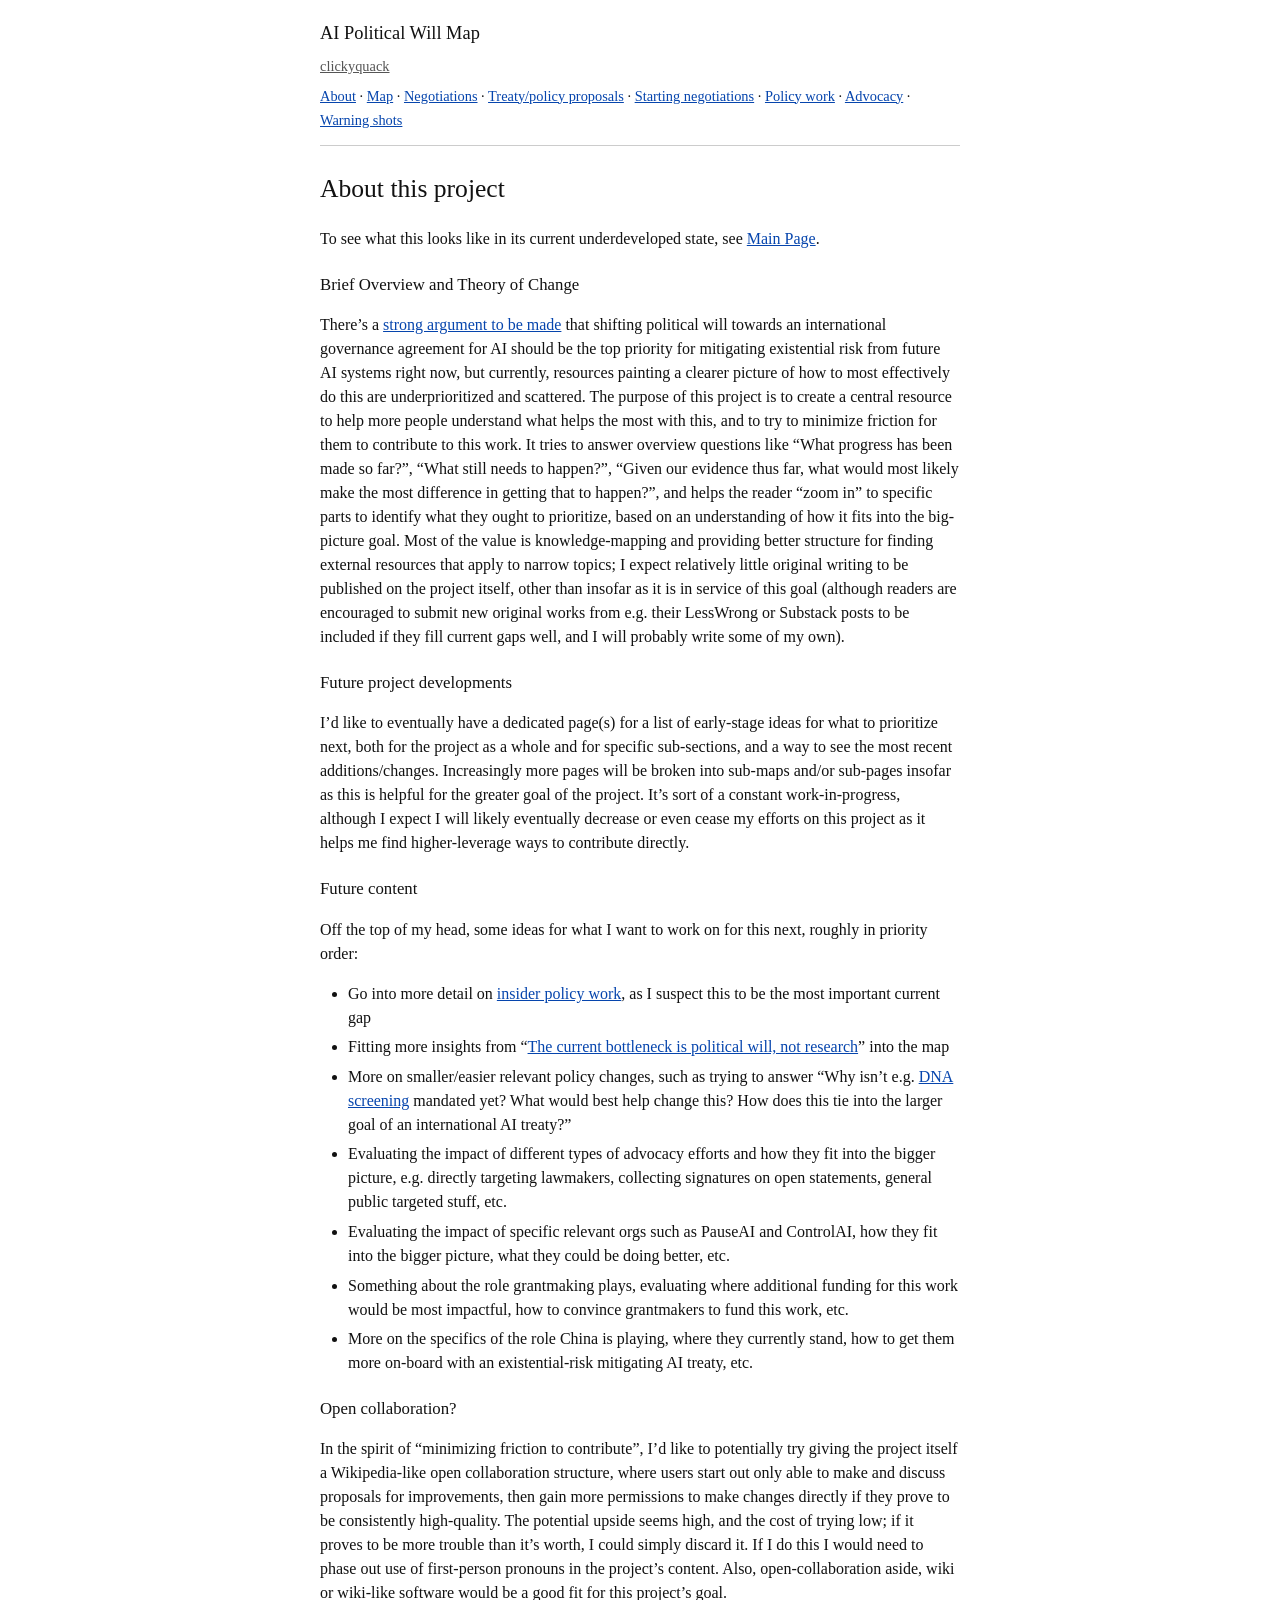
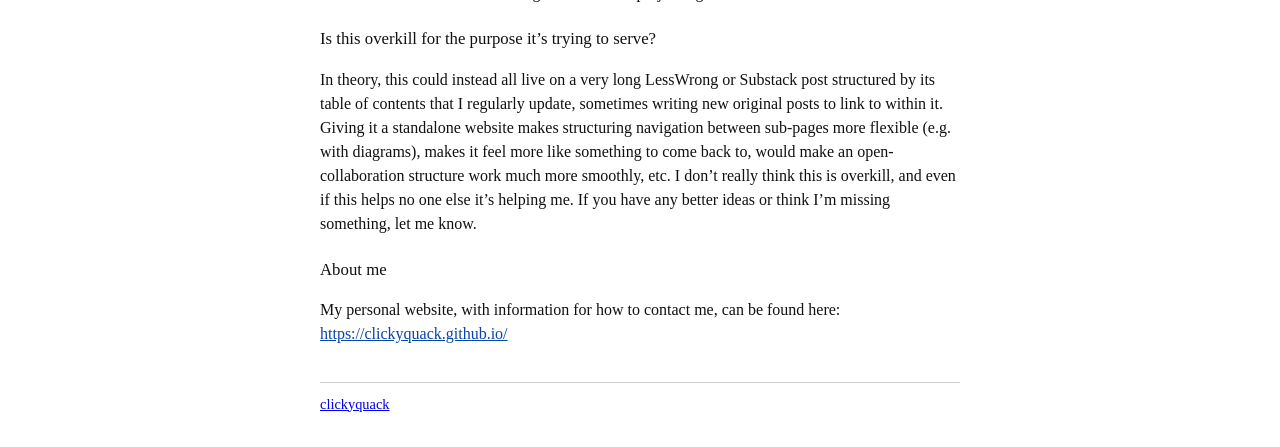
==== about.html @ 5d8cbe21 "migrating" ====
<!DOCTYPE html>
<html lang="en">
<head>
  <meta charset="utf-8">
  <meta name="viewport" content="width=device-width, initial-scale=1">
  <title>About this project — Political Will Map</title>
  <link rel="stylesheet" href="styles.css">
</head>
<body>
  <header>
    <p class="site-title"><a href="index.html">AI Political Will Map</a></p>
    <nav>
      <a class="nav-home" href="../index.html">clickyquack</a>
      <a href="about.html">About</a> ·
      <a href="index.html">Map</a> ·
      <a href="negotiations.html">Negotiations</a> ·
      <a href="treaty-proposals.html">Treaty/policy proposals</a> ·
      <a href="starting-negotiations.html">Starting negotiations</a> ·
      <a href="policy-work.html">Policy work</a> ·
      <a href="advocacy.html">Advocacy</a> ·
      <a href="warning-shots.html">Warning shots</a>
    </nav>
  </header>

  <main>
<h1>About this project</h1>
<p>To see what this looks like in its current underdeveloped state, see <a href="index.html">Main Page</a>.</p>
<h3>Brief Overview and Theory of Change</h3>
<p>There&rsquo;s a <a href="https://www.lesswrong.com/posts/EexsebbYhbe2gXkPP/the-current-bottleneck-is-political-will-not-research">strong argument to be made</a> that shifting political will towards an international governance agreement for AI should be the top priority for mitigating existential risk from future AI systems right now, but currently, resources painting a clearer picture of how to most effectively do this are underprioritized and scattered. The purpose of this project is to create a central resource to help more people understand what helps the most with this, and to try to minimize friction for them to contribute to this work. It tries to answer overview questions like “What progress has been made so far?”, “What still needs to happen?”, “Given our evidence thus far, what would most likely make the most difference in getting that to happen?”, and helps the reader “zoom in” to specific parts to identify what they ought to prioritize, based on an understanding of how it fits into the big-picture goal. Most of the value is knowledge-mapping and providing better structure for finding external resources that apply to narrow topics; I expect relatively little original writing to be published on the project itself, other than insofar as it is in service of this goal (although readers are encouraged to submit new original works from e.g. their LessWrong or Substack posts to be included if they fill current gaps well, and I will probably write some of my own).</p>
<h3>Future project developments</h3>
<p>I&rsquo;d like to eventually have a dedicated page(s) for a list of early-stage ideas for what to prioritize next, both for the project as a whole and for specific sub-sections, and a way to see the most recent additions/changes. Increasingly more pages will be broken into sub-maps and/or sub-pages insofar as this is helpful for the greater goal of the project. It’s sort of a constant work-in-progress, although I expect I will likely eventually decrease or even cease my efforts on this project as it helps me find higher-leverage ways to contribute directly.</p>
<h3>Future content</h3>
<p>Off the top of my head, some ideas for what I want to work on for this next, roughly in priority order:</p>
<ul>
<li>Go into more detail on <a href="https://www.lesswrong.com/posts/AWKkDLDnShemNCSzZ/the-invisible-side-of-ai-governance">insider policy work</a>, as I suspect this to be the most important current gap</li>
<li>Fitting more insights from “<a href="https://www.lesswrong.com/posts/EexsebbYhbe2gXkPP/the-current-bottleneck-is-political-will-not-research">The current bottleneck is political will, not research</a>” into the map</li>
<li>More on smaller/easier relevant policy changes, such as trying to answer “Why isn’t e.g. <a href="https://screendna.org/">DNA screening</a> mandated yet? What would best help change this? How does this tie into the larger goal of an international AI treaty?”</li>
<li>Evaluating the impact of different types of advocacy efforts and how they fit into the bigger picture, e.g. directly targeting lawmakers, collecting signatures on open statements, general public targeted stuff, etc.</li>
<li>Evaluating the impact of specific relevant orgs such as PauseAI and ControlAI, how they fit into the bigger picture, what they could be doing better, etc.</li>
<li>Something about the role grantmaking plays, evaluating where additional funding for this work would be most impactful, how to convince grantmakers to fund this work, etc.</li>
<li>More on the specifics of the role China is playing, where they currently stand, how to get them more on-board with an existential-risk mitigating AI treaty, etc.</li>
</ul>
<h3>Open collaboration?</h3>
<p>In the spirit of “minimizing friction to contribute”, I’d like to potentially try giving the project itself a Wikipedia-like open collaboration structure, where users start out only able to make and discuss proposals for improvements, then gain more permissions to make changes directly if they prove to be consistently high-quality. The potential upside seems high, and the cost of trying low; if it proves to be more trouble than it’s worth, I could simply discard it. If I do this I would need to phase out use of first-person pronouns in the project’s content. Also, open-collaboration aside, wiki or wiki-like software would be a good fit for this project’s goal.</p>
<h3>Is this overkill for the purpose it’s trying to serve?</h3>
<p>In theory, this could instead all live on a very long LessWrong or Substack post structured by its table of contents that I regularly update, sometimes writing new original posts to link to within it. Giving it a standalone website makes structuring navigation between sub-pages more flexible (e.g. with diagrams), makes it feel more like something to come back to, would make an open-collaboration structure work much more smoothly, etc. I don’t really think this is overkill, and even if this helps no one else it’s helping me. If you have any better ideas or think I’m missing something, let me know.</p>
<h3>About me</h3>
<p>My personal website, with information for how to contact me, can be found here:<br>
<a href="https://clickyquack.github.io/">https://clickyquack.github.io/</a></p>
  </main>

  <footer>
    <a href="../index.html">clickyquack</a>
  </footer>
</body>
</html>
---- styles.css ----
body {
  max-width: 40em;
  margin: 0 auto;
  padding: 0 1em 2em;
  line-height: 1.5;
  font-family: Georgia, "Times New Roman", serif;
  color: #111;
}

body.map-page {
  max-width: 52em;
}

header {
  margin: 1.25em 0 1.5em;
  padding-bottom: 0.75em;
  border-bottom: 1px solid #ccc;
}

header .site-title {
  font-size: 1.15em;
  margin: 0 0 0.35em;
  font-weight: normal;
}

header .site-title a {
  color: inherit;
  text-decoration: none;
}

header .site-title a:hover {
  text-decoration: underline;
}

nav {
  font-size: 0.9em;
  line-height: 1.7;
}

nav a {
  color: #0645ad;
}

nav .nav-home {
  display: block;
  margin-bottom: 0.35em;
  color: #555;
}

main h1 {
  font-size: 1.6em;
  font-weight: normal;
  margin: 0 0 0.75em;
}

main h2 {
  font-size: 1.2em;
  font-weight: normal;
  margin: 1.5em 0 0.5em;
}

main h3 {
  font-size: 1.05em;
  font-weight: normal;
  margin: 1.25em 0 0.4em;
}

main ul {
  padding-left: 1.75em;
  list-style-position: outside;
}

main ul ul {
  margin: 0.35em 0;
  padding-left: 1.5em;
}

main li {
  margin: 0.35em 0;
}

main a {
  color: #0645ad;
}

.parents {
  margin-top: 2em;
  padding-top: 0.75em;
  border-top: 1px solid #ccc;
  font-size: 0.95em;
  color: #444;
}

.diagram-wrap {
  overflow-x: auto;
  margin: 1.25em 0 1.5em;
  padding: 0.5em 0;
}

.diagram-wrap .mermaid {
  display: flex;
  justify-content: center;
}

.diagram-note {
  font-size: 0.9em;
  color: #555;
  margin: 0 0 1em;
}

img.content-img {
  max-width: 100%;
  height: auto;
  display: block;
  margin: 1em 0;
}

footer {
  margin-top: 2.5em;
  padding-top: 0.75em;
  border-top: 1px solid #ccc;
  font-size: 0.9em;
  color: #555;
}
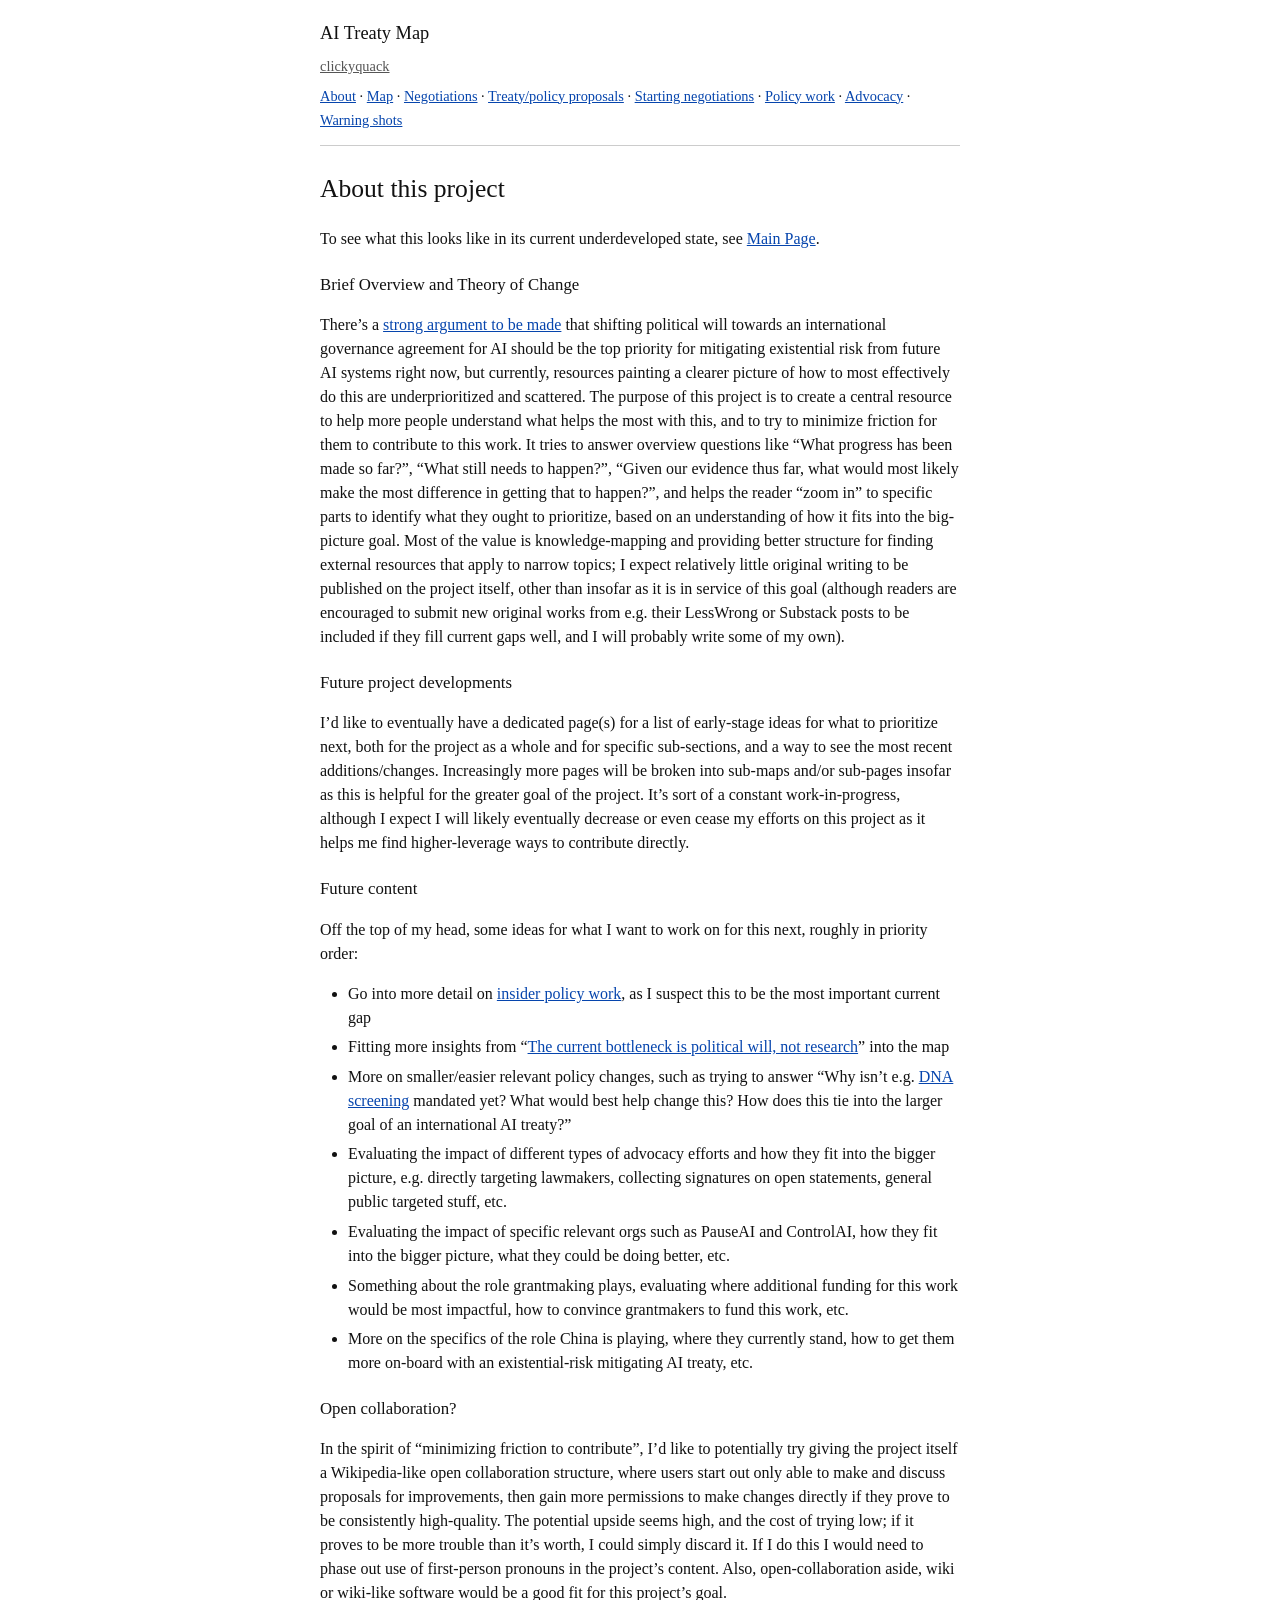
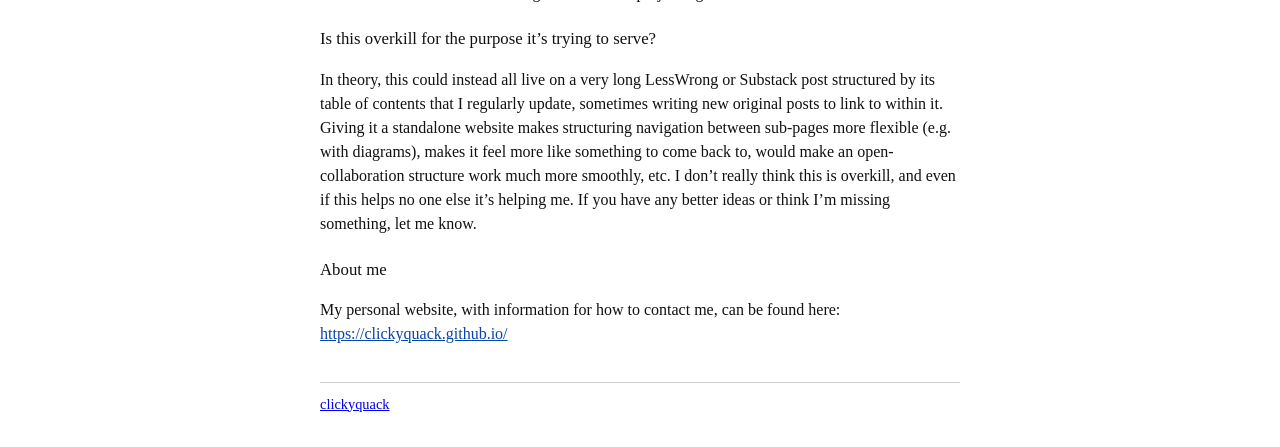
==== commit a6d02e4d: "treaty map" ====
--- a/about.html
+++ b/about.html
@@ -3,12 +3,12 @@
 <head>
   <meta charset="utf-8">
   <meta name="viewport" content="width=device-width, initial-scale=1">
-  <title>About this project — Political Will Map</title>
+  <title>About this project — AI Treaty Map</title>
   <link rel="stylesheet" href="styles.css">
 </head>
 <body>
   <header>
-    <p class="site-title"><a href="index.html">AI Political Will Map</a></p>
+    <p class="site-title"><a href="index.html">AI Treaty Map</a></p>
     <nav>
       <a class="nav-home" href="../index.html">clickyquack</a>
       <a href="about.html">About</a> ·
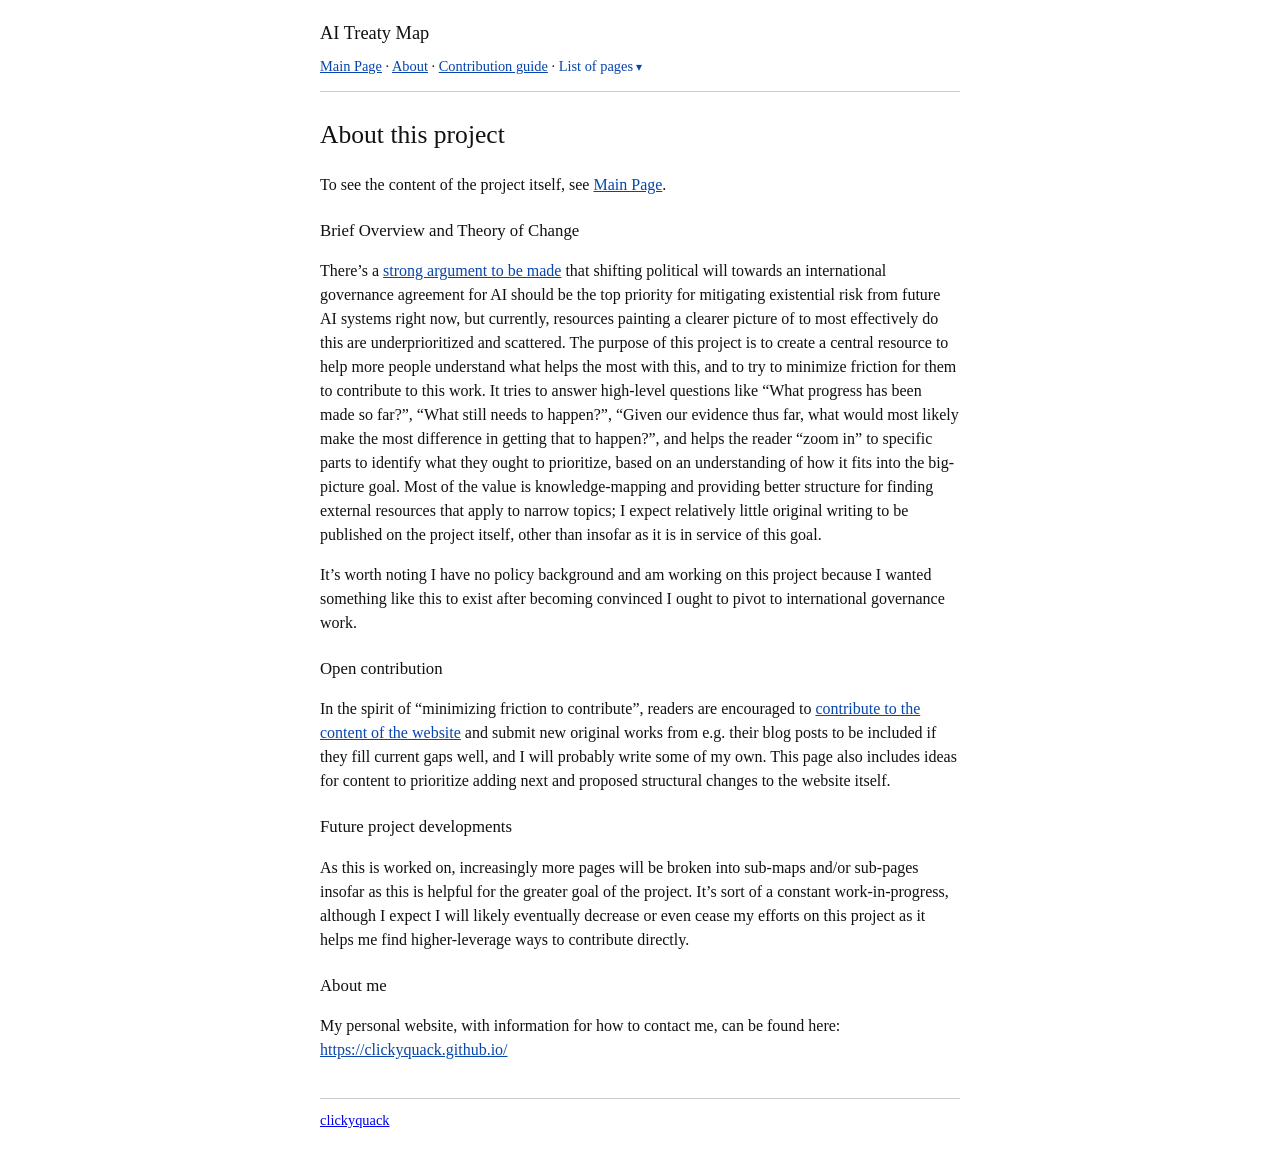
==== commit 9a257ab0: "push" ====
--- a/about.html
+++ b/about.html
@@ -10,40 +10,33 @@
   <header>
     <p class="site-title"><a href="index.html">AI Treaty Map</a></p>
     <nav>
-      <a class="nav-home" href="../index.html">clickyquack</a>
+      <a href="index.html">Main Page</a> ·
       <a href="about.html">About</a> ·
-      <a href="index.html">Map</a> ·
-      <a href="negotiations.html">Negotiations</a> ·
-      <a href="treaty-proposals.html">Treaty/policy proposals</a> ·
-      <a href="starting-negotiations.html">Starting negotiations</a> ·
-      <a href="policy-work.html">Policy work</a> ·
-      <a href="advocacy.html">Advocacy</a> ·
-      <a href="warning-shots.html">Warning shots</a>
+      <a href="contribution-guide.html">Contribution guide</a> ·
+      <details class="nav-dropdown">
+        <summary>List of pages</summary>
+        <ul>
+          <li><a href="negotiations.html">International AI negotiations</a></li>
+          <li><a href="treaty-proposals.html">Treaty/policy proposals</a></li>
+          <li><a href="starting-negotiations.html">Starting negotiations</a></li>
+          <li><a href="policy-work.html">Policy work</a></li>
+          <li><a href="advocacy.html">Advocacy</a></li>
+          <li><a href="warning-shots.html">Warning shots</a></li>
+        </ul>
+      </details>
     </nav>
   </header>
 
   <main>
 <h1>About this project</h1>
-<p>To see what this looks like in its current underdeveloped state, see <a href="index.html">Main Page</a>.</p>
+<p>To see the content of the project itself, see <a href="index.html">Main Page</a>.</p>
 <h3>Brief Overview and Theory of Change</h3>
-<p>There&rsquo;s a <a href="https://www.lesswrong.com/posts/EexsebbYhbe2gXkPP/the-current-bottleneck-is-political-will-not-research">strong argument to be made</a> that shifting political will towards an international governance agreement for AI should be the top priority for mitigating existential risk from future AI systems right now, but currently, resources painting a clearer picture of how to most effectively do this are underprioritized and scattered. The purpose of this project is to create a central resource to help more people understand what helps the most with this, and to try to minimize friction for them to contribute to this work. It tries to answer overview questions like “What progress has been made so far?”, “What still needs to happen?”, “Given our evidence thus far, what would most likely make the most difference in getting that to happen?”, and helps the reader “zoom in” to specific parts to identify what they ought to prioritize, based on an understanding of how it fits into the big-picture goal. Most of the value is knowledge-mapping and providing better structure for finding external resources that apply to narrow topics; I expect relatively little original writing to be published on the project itself, other than insofar as it is in service of this goal (although readers are encouraged to submit new original works from e.g. their LessWrong or Substack posts to be included if they fill current gaps well, and I will probably write some of my own).</p>
+<p>There&rsquo;s a <a href="https://www.lesswrong.com/posts/EexsebbYhbe2gXkPP/the-current-bottleneck-is-political-will-not-research">strong argument to be made</a> that shifting political will towards an international governance agreement for AI should be the top priority for mitigating existential risk from future AI systems right now, but currently, resources painting a clearer picture of to most effectively do this are underprioritized and scattered. The purpose of this project is to create a central resource to help more people understand what helps the most with this, and to try to minimize friction for them to contribute to this work. It tries to answer high-level questions like “What progress has been made so far?”, “What still needs to happen?”, “Given our evidence thus far, what would most likely make the most difference in getting that to happen?”, and helps the reader “zoom in” to specific parts to identify what they ought to prioritize, based on an understanding of how it fits into the big-picture goal. Most of the value is knowledge-mapping and providing better structure for finding external resources that apply to narrow topics; I expect relatively little original writing to be published on the project itself, other than insofar as it is in service of this goal.</p>
+<p>It&rsquo;s worth noting I have no policy background and am working on this project because I wanted something like this to exist after becoming convinced I ought to pivot to international governance work.</p>
+<h3>Open contribution</h3>
+<p>In the spirit of &ldquo;minimizing friction to contribute&rdquo;, readers are encouraged to <a href="contribution-guide.html">contribute to the content of the website</a> and submit new original works from e.g. their blog posts to be included if they fill current gaps well, and I will probably write some of my own. This page also includes ideas for content to prioritize adding next and proposed structural changes to the website itself.</p>
 <h3>Future project developments</h3>
-<p>I&rsquo;d like to eventually have a dedicated page(s) for a list of early-stage ideas for what to prioritize next, both for the project as a whole and for specific sub-sections, and a way to see the most recent additions/changes. Increasingly more pages will be broken into sub-maps and/or sub-pages insofar as this is helpful for the greater goal of the project. It’s sort of a constant work-in-progress, although I expect I will likely eventually decrease or even cease my efforts on this project as it helps me find higher-leverage ways to contribute directly.</p>
-<h3>Future content</h3>
-<p>Off the top of my head, some ideas for what I want to work on for this next, roughly in priority order:</p>
-<ul>
-<li>Go into more detail on <a href="https://www.lesswrong.com/posts/AWKkDLDnShemNCSzZ/the-invisible-side-of-ai-governance">insider policy work</a>, as I suspect this to be the most important current gap</li>
-<li>Fitting more insights from “<a href="https://www.lesswrong.com/posts/EexsebbYhbe2gXkPP/the-current-bottleneck-is-political-will-not-research">The current bottleneck is political will, not research</a>” into the map</li>
-<li>More on smaller/easier relevant policy changes, such as trying to answer “Why isn’t e.g. <a href="https://screendna.org/">DNA screening</a> mandated yet? What would best help change this? How does this tie into the larger goal of an international AI treaty?”</li>
-<li>Evaluating the impact of different types of advocacy efforts and how they fit into the bigger picture, e.g. directly targeting lawmakers, collecting signatures on open statements, general public targeted stuff, etc.</li>
-<li>Evaluating the impact of specific relevant orgs such as PauseAI and ControlAI, how they fit into the bigger picture, what they could be doing better, etc.</li>
-<li>Something about the role grantmaking plays, evaluating where additional funding for this work would be most impactful, how to convince grantmakers to fund this work, etc.</li>
-<li>More on the specifics of the role China is playing, where they currently stand, how to get them more on-board with an existential-risk mitigating AI treaty, etc.</li>
-</ul>
-<h3>Open collaboration?</h3>
-<p>In the spirit of “minimizing friction to contribute”, I’d like to potentially try giving the project itself a Wikipedia-like open collaboration structure, where users start out only able to make and discuss proposals for improvements, then gain more permissions to make changes directly if they prove to be consistently high-quality. The potential upside seems high, and the cost of trying low; if it proves to be more trouble than it’s worth, I could simply discard it. If I do this I would need to phase out use of first-person pronouns in the project’s content. Also, open-collaboration aside, wiki or wiki-like software would be a good fit for this project’s goal.</p>
-<h3>Is this overkill for the purpose it’s trying to serve?</h3>
-<p>In theory, this could instead all live on a very long LessWrong or Substack post structured by its table of contents that I regularly update, sometimes writing new original posts to link to within it. Giving it a standalone website makes structuring navigation between sub-pages more flexible (e.g. with diagrams), makes it feel more like something to come back to, would make an open-collaboration structure work much more smoothly, etc. I don’t really think this is overkill, and even if this helps no one else it’s helping me. If you have any better ideas or think I’m missing something, let me know.</p>
+<p>As this is worked on, increasingly more pages will be broken into sub-maps and/or sub-pages insofar as this is helpful for the greater goal of the project. It’s sort of a constant work-in-progress, although I expect I will likely eventually decrease or even cease my efforts on this project as it helps me find higher-leverage ways to contribute directly.</p>
 <h3>About me</h3>
 <p>My personal website, with information for how to contact me, can be found here:<br>
 <a href="https://clickyquack.github.io/">https://clickyquack.github.io/</a></p>
--- a/styles.css
+++ b/styles.css
@@ -41,10 +41,57 @@
   color: #0645ad;
 }
 
-nav .nav-home {
+.nav-dropdown {
+  display: inline-block;
+  position: relative;
+}
+
+.nav-dropdown summary {
+  display: inline;
+  cursor: pointer;
+  color: #0645ad;
+  list-style: none;
+}
+
+.nav-dropdown summary::-webkit-details-marker {
+  display: none;
+}
+
+.nav-dropdown summary::after {
+  content: " ▾";
+  font-size: 0.85em;
+}
+
+.nav-dropdown[open] summary::after {
+  content: " ▴";
+}
+
+.nav-dropdown ul {
+  position: absolute;
+  z-index: 10;
+  top: 100%;
+  left: 0;
+  margin: 0.35em 0 0;
+  padding: 0.35em 0;
+  min-width: 14em;
+  list-style: none;
+  background: #fff;
+  border: 1px solid #ccc;
+  box-shadow: 0 2px 6px rgba(0, 0, 0, 0.08);
+}
+
+.nav-dropdown li {
+  margin: 0;
+}
+
+.nav-dropdown a {
   display: block;
-  margin-bottom: 0.35em;
-  color: #555;
+  padding: 0.35em 0.85em;
+  text-decoration: none;
+}
+
+.nav-dropdown a:hover {
+  background: #f5f5f5;
 }
 
 main h1 {
